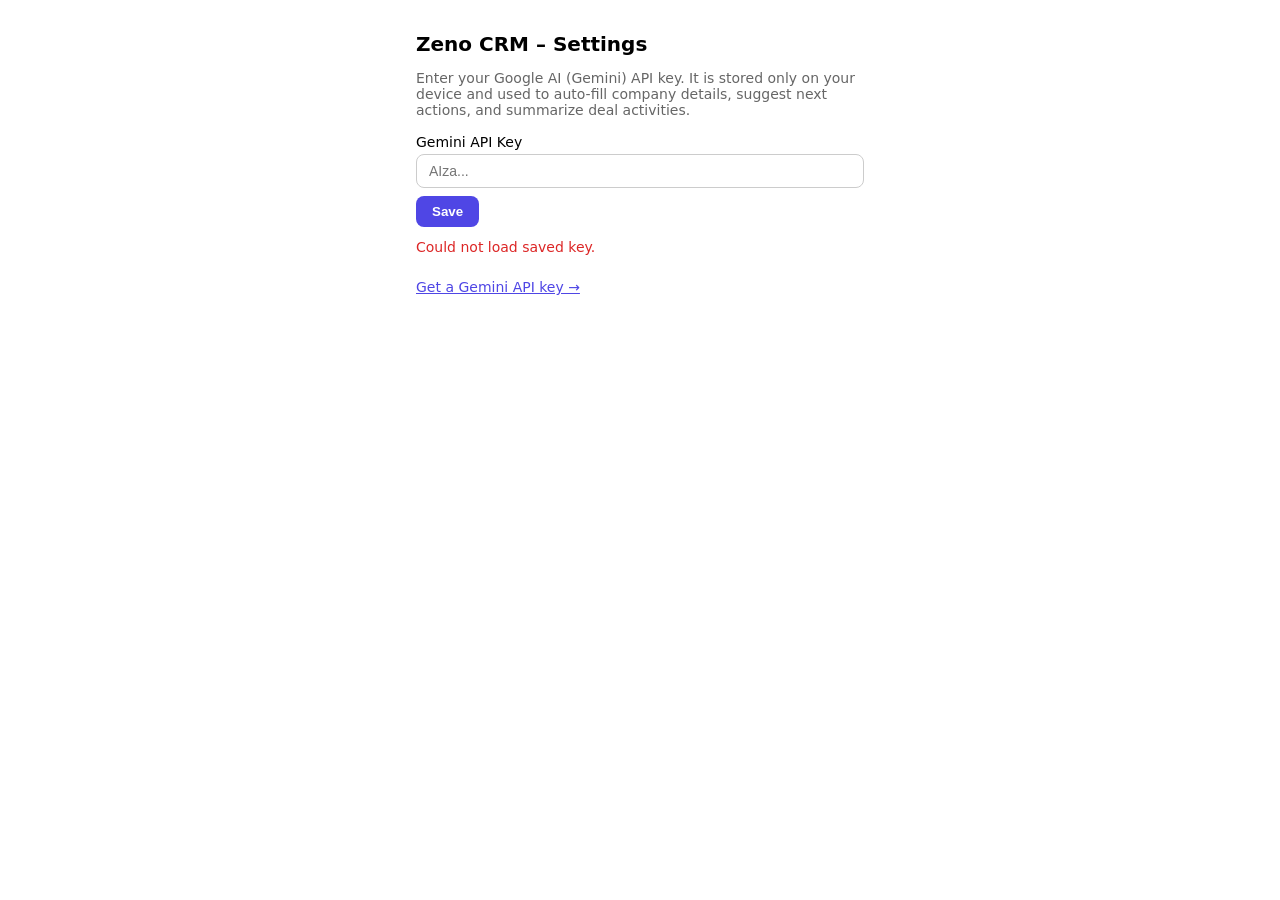
==== options.html @ be96ae7d "Update README.md to include detailed descriptions in Persian and English for Zeno CRM, highlighting " ====
<!DOCTYPE html>
<html lang="en" dir="ltr">
<head>
  <meta charset="UTF-8">
  <meta name="viewport" content="width=device-width, initial-scale=1.0">
  <title>Zeno CRM - Settings</title>
  <style>
    * { box-sizing: border-box; }
    body { font-family: system-ui, -apple-system, sans-serif; max-width: 480px; margin: 2rem auto; padding: 0 1rem; }
    h1 { font-size: 1.25rem; margin-bottom: 0.5rem; }
    p { color: #666; font-size: 0.875rem; margin-bottom: 1rem; }
    label { display: block; font-weight: 500; margin-bottom: 0.25rem; font-size: 0.875rem; }
    input[type="password"] { width: 100%; padding: 0.5rem 0.75rem; border: 1px solid #ccc; border-radius: 8px; font-size: 0.875rem; }
    input:focus { outline: none; border-color: #4f46e5; box-shadow: 0 0 0 2px rgba(79,70,229,0.2); }
    button { background: #4f46e5; color: white; border: none; padding: 0.5rem 1rem; border-radius: 8px; font-weight: 600; cursor: pointer; margin-top: 0.5rem; }
    button:hover { background: #4338ca; }
    .status { font-size: 0.875rem; margin-top: 0.75rem; }
    .status.ok { color: #059669; }
    .status.err { color: #dc2626; }
    a { color: #4f46e5; }
  </style>
</head>
<body>
  <h1>Zeno CRM – Settings</h1>
  <p>Enter your Google AI (Gemini) API key. It is stored only on your device and used to auto-fill company details, suggest next actions, and summarize deal activities.</p>
  <label for="gemini-key">Gemini API Key</label>
  <input type="password" id="gemini-key" placeholder="AIza..." autocomplete="off">
  <button id="save">Save</button>
  <div id="status" class="status" aria-live="polite"></div>
  <p style="margin-top: 1.5rem;"><a href="https://aistudio.google.com/apikey" target="_blank" rel="noopener">Get a Gemini API key →</a></p>
  <script src="options.js"></script>
</body>
</html>
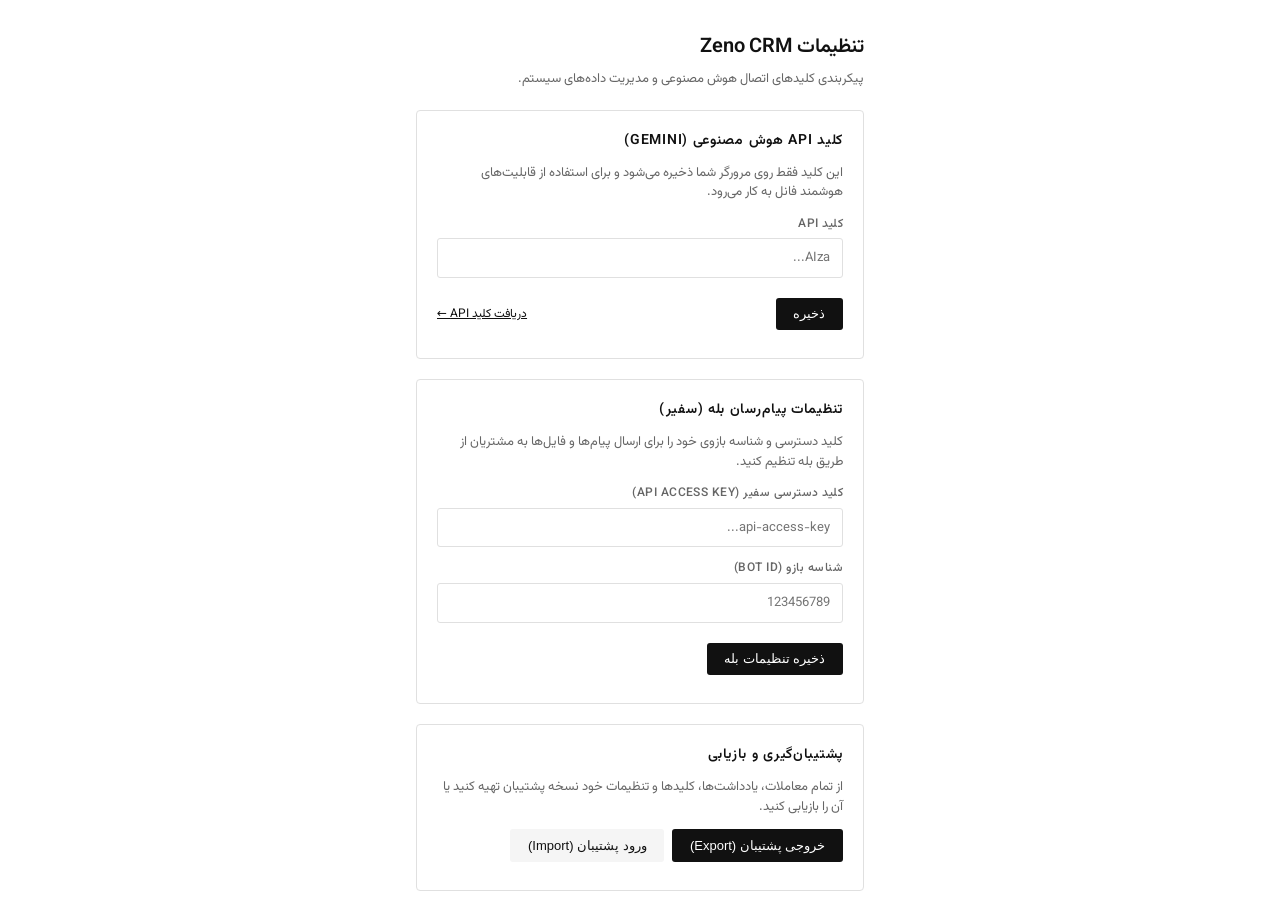
==== commit e6288df6: "feat: implement custom charting library and expand dashboard with new KPI metrics and report panels" ====
--- a/options.html
+++ b/options.html
@@ -1,33 +1,213 @@
 <!DOCTYPE html>
-<html lang="en" dir="ltr">
+<html lang="fa" dir="rtl">
 <head>
   <meta charset="UTF-8">
   <meta name="viewport" content="width=device-width, initial-scale=1.0">
   <title>Zeno CRM - Settings</title>
+  <link href="https://fonts.googleapis.com/css2?family=Vazirmatn:wght@400;500;600;700&display=swap" rel="stylesheet">
   <style>
-    * { box-sizing: border-box; }
-    body { font-family: system-ui, -apple-system, sans-serif; max-width: 480px; margin: 2rem auto; padding: 0 1rem; }
-    h1 { font-size: 1.25rem; margin-bottom: 0.5rem; }
-    p { color: #666; font-size: 0.875rem; margin-bottom: 1rem; }
-    label { display: block; font-weight: 500; margin-bottom: 0.25rem; font-size: 0.875rem; }
-    input[type="password"] { width: 100%; padding: 0.5rem 0.75rem; border: 1px solid #ccc; border-radius: 8px; font-size: 0.875rem; }
-    input:focus { outline: none; border-color: #4f46e5; box-shadow: 0 0 0 2px rgba(79,70,229,0.2); }
-    button { background: #4f46e5; color: white; border: none; padding: 0.5rem 1rem; border-radius: 8px; font-weight: 600; cursor: pointer; margin-top: 0.5rem; }
-    button:hover { background: #4338ca; }
-    .status { font-size: 0.875rem; margin-top: 0.75rem; }
-    .status.ok { color: #059669; }
-    .status.err { color: #dc2626; }
-    a { color: #4f46e5; }
+    /* Minimalist Black & White Options Styling */
+    * { box-sizing: border-box; margin: 0; padding: 0; }
+    :root {
+      --c-bg: #ffffff;
+      --c-surface: #ffffff;
+      --c-border: #e0e0e0;
+      --c-text: #111111;
+      --c-text-2: #666666;
+      --c-text-3: #999999;
+      --c-accent: #111111;
+      --c-muted: #f5f5f5;
+      --font: 'Vazirmatn', system-ui, -apple-system, sans-serif;
+    }
+    
+    body {
+      font-family: var(--font);
+      background: var(--c-bg);
+      color: var(--c-text);
+      max-width: 480px;
+      margin: 2rem auto;
+      padding: 0 1rem;
+      line-height: 1.5;
+    }
+    
+    h1 {
+      font-size: 1.25rem;
+      font-weight: 600;
+      margin-bottom: 0.5rem;
+      letter-spacing: -0.01em;
+    }
+    
+    p {
+      color: var(--c-text-2);
+      font-size: 0.8125rem;
+      margin-bottom: 1.25rem;
+    }
+    
+    .section-card {
+      border: 1px solid var(--c-border);
+      border-radius: 4px;
+      padding: 1.25rem;
+      background: var(--c-surface);
+      margin-bottom: 1.25rem;
+    }
+    
+    .section-title {
+      font-size: 0.875rem;
+      font-weight: 600;
+      margin-bottom: 0.75rem;
+      text-transform: uppercase;
+      letter-spacing: 0.05em;
+    }
+    
+    label {
+      display: block;
+      font-weight: 500;
+      margin-bottom: 0.35rem;
+      font-size: 0.75rem;
+      color: var(--c-text-2);
+      text-transform: uppercase;
+      letter-spacing: 0.04em;
+    }
+    
+    input[type="password"], input[type="text"] {
+      width: 100%;
+      padding: 0.55rem 0.75rem;
+      border: 1px solid var(--c-border);
+      border-radius: 3px;
+      font-size: 0.8125rem;
+      background: var(--c-bg);
+      color: var(--c-text);
+      font-family: var(--font);
+      transition: border-color 0.1s ease;
+      margin-bottom: 0.75rem;
+    }
+    
+    input:focus {
+      outline: none;
+      border-color: var(--c-accent);
+    }
+    
+    .btn-group {
+      display: flex;
+      gap: 0.5rem;
+      margin-top: 0.5rem;
+      align-items: center;
+    }
+    
+    button {
+      display: inline-flex;
+      align-items: center;
+      justify-content: center;
+      gap: 0.35rem;
+      border-radius: 3px;
+      padding: 0.55rem 1.1rem;
+      font-size: 0.8125rem;
+      font-weight: 500;
+      cursor: pointer;
+      border: none;
+      transition: background-color 0.1s ease, color 0.1s ease;
+    }
+    
+    .btn-primary {
+      background: var(--c-accent);
+      color: #fff;
+    }
+    .btn-primary:hover {
+      background: #333;
+    }
+    
+    .btn-secondary {
+      background: var(--c-muted);
+      color: var(--c-text);
+    }
+    .btn-secondary:hover {
+      background: #e8e8e8;
+    }
+    
+    .btn-outlined {
+      background: transparent;
+      color: var(--c-text);
+      border: 1px solid var(--c-border);
+    }
+    .btn-outlined:hover {
+      background: var(--c-muted);
+    }
+    
+    .status {
+      font-size: 0.75rem;
+      margin-top: 0.5rem;
+      font-weight: 500;
+    }
+    .status.ok { color: var(--c-text); }
+    .status.err { color: #cc0000; }
+    
+    a {
+      color: var(--c-text);
+      text-decoration: underline;
+      font-size: 0.75rem;
+    }
+    a:hover {
+      color: var(--c-text-2);
+    }
+    
+    /* RTL adjustments */
+    body[dir="rtl"] {
+      text-align: right;
+    }
+    body[dir="rtl"] label {
+      text-align: right;
+    }
   </style>
 </head>
-<body>
-  <h1>Zeno CRM – Settings</h1>
-  <p>Enter your Google AI (Gemini) API key. It is stored only on your device and used to auto-fill company details, suggest next actions, and summarize deal activities.</p>
-  <label for="gemini-key">Gemini API Key</label>
-  <input type="password" id="gemini-key" placeholder="AIza..." autocomplete="off">
-  <button id="save">Save</button>
-  <div id="status" class="status" aria-live="polite"></div>
-  <p style="margin-top: 1.5rem;"><a href="https://aistudio.google.com/apikey" target="_blank" rel="noopener">Get a Gemini API key →</a></p>
+<body id="settings-body" dir="rtl">
+  <h1 id="page-title">تنظیمات Zeno CRM</h1>
+  <p id="page-desc">پیکربندی کلیدهای اتصال هوش مصنوعی و مدیریت داده‌های سیستم.</p>
+  
+  <!-- Gemini API Card -->
+  <div class="section-card">
+    <h2 class="section-title" id="api-section-title">کلید API هوش مصنوعی (Gemini)</h2>
+    <p id="api-section-desc" style="margin-bottom: 0.75rem;">این کلید فقط روی مرورگر شما ذخیره می‌شود و برای استفاده از قابلیت‌های هوشمند فانل به کار می‌رود.</p>
+    
+    <label for="gemini-key" id="api-key-label">کلید API</label>
+    <input type="password" id="gemini-key" placeholder="AIza..." autocomplete="off">
+    
+    <div class="btn-group">
+      <button id="save" class="btn-primary">ذخیره</button>
+      <a href="https://aistudio.google.com/apikey" target="_blank" rel="noopener" id="get-api-link" style="margin-right: auto; align-self: center;">دریافت کلید API ←</a>
+    </div>
+    <div id="status" class="status" aria-live="polite"></div>
+  </div>
+
+  <!-- Bale API Card -->
+  <div class="section-card">
+    <h2 class="section-title" id="bale-section-title">تنظیمات پیام‌رسان بله (سفیر)</h2>
+    <p id="bale-section-desc" style="margin-bottom: 0.75rem;">کلید دسترسی و شناسه بازوی خود را برای ارسال پیام‌ها و فایل‌ها به مشتریان از طریق بله تنظیم کنید.</p>
+    
+    <label for="bale-key" id="bale-key-label">کلید دسترسی سفیر (API Access Key)</label>
+    <input type="password" id="bale-key" placeholder="api-access-key..." autocomplete="off">
+    
+    <label for="bale-bot-id" id="bale-bot-id-label">شناسه بازو (Bot ID)</label>
+    <input type="text" id="bale-bot-id" placeholder="123456789" autocomplete="off">
+    
+    <div class="btn-group">
+      <button id="bale-save" class="btn-primary">ذخیره تنظیمات بله</button>
+    </div>
+    <div id="bale-status" class="status" aria-live="polite"></div>
+  </div>
+
+  <!-- Backup & Restore Card -->
+  <div class="section-card">
+    <h2 class="section-title" id="backup-section-title">پشتیبان‌گیری و بازیابی</h2>
+    <p id="backup-section-desc" style="margin-bottom: 0.75rem;">از تمام معاملات، یادداشت‌ها، کلیدها و تاریخچه خود نسخه پشتیبان تهیه کنید یا آن را بازیابی کنید.</p>
+    
+    <div class="btn-group">
+      <button id="export-btn" class="btn-primary">خروجی پشتیبان (Export)</button>
+      <button id="import-trigger-btn" class="btn-secondary">ورود پشتیبان (Import)</button>
+      <input type="file" id="import-file" accept=".json" style="display: none;">
+    </div>
+    <div id="backup-status" class="status" aria-live="polite"></div>
+  </div>
+  
   <script src="options.js"></script>
 </body>
 </html>
